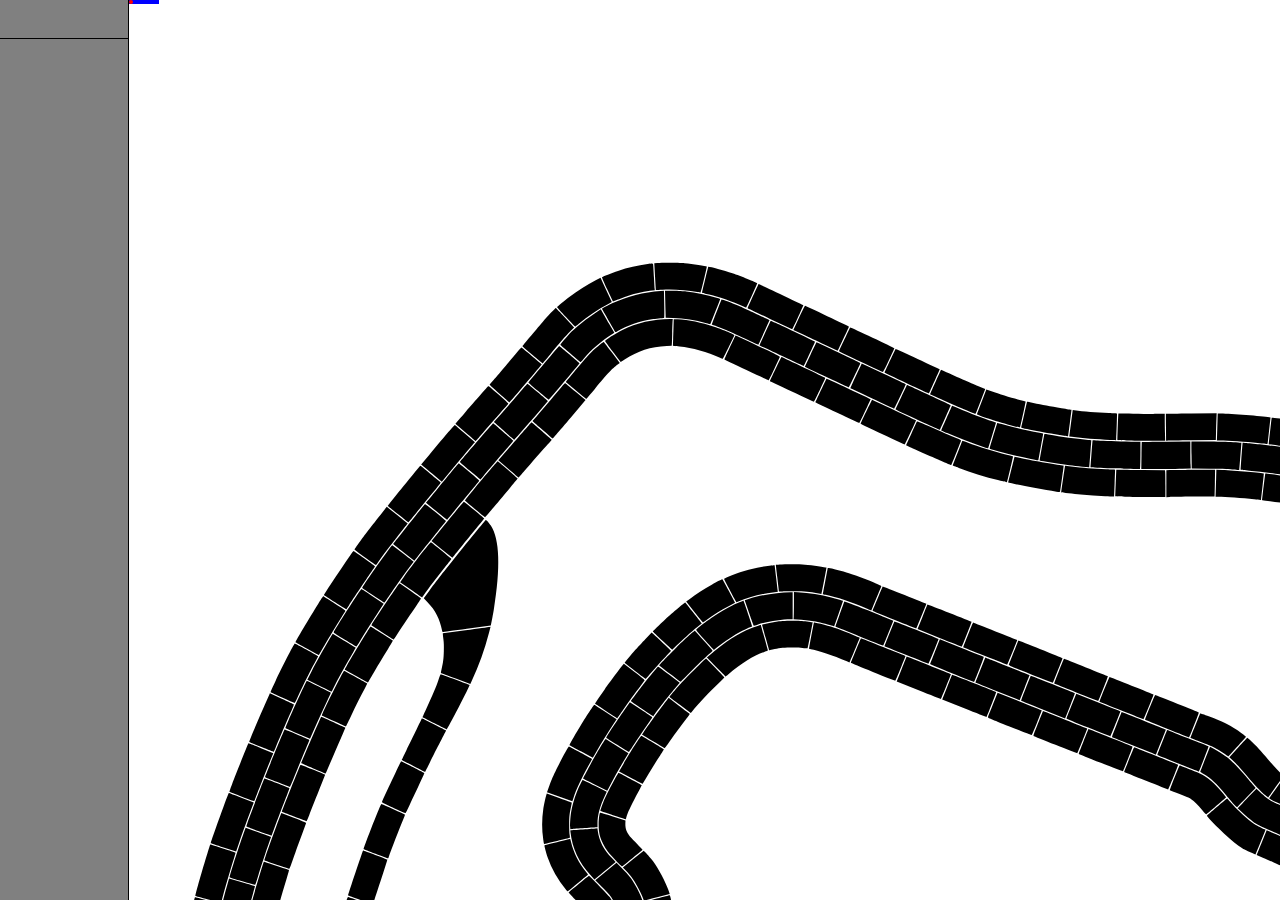
==== misc/editor/editor.html @ ff7c52b2 "Adding first basic version of editor" ====
<html>
<head>
<style type="text/css">
html, body {
	margin:0;
	padding:0;
	overflow:hidden;
}

#container {
	display:flex;
	width:100vw;
}

#left-bar {
	width:10vw;
	background:grey;
}

#cell-indicator {
	display:flex;
	justify-content:center;
	align-items:center;
	height:30px;
	padding:4px 8px;
	border-bottom:1px solid black;
}

#main-frame {
	flex-grow:0;
	width:90vw;
	height:100vh;
	border-left:1px solid black;
	overflow:auto;
	position:relative;
}

#center-indicator {
	position:absolute;
	width:4px;
	height:4px;
	background:red;
	border-radius:50%;
	pointer-events:none;
}

#direction-indicator {
	position:absolute;
	width:30px;
	height:4px;
	background:blue;
	pointer-events:none;
}
</style>
<body>

<div id="container">
	<div id="left-bar">
		<div id="cell-indicator"></div>
	</div>
	<div id="main-frame">
		<div id="direction-indicator"></div>
		<div id="center-indicator"></div>
	</div>
</div>

<script type="text/javascript">
const BOARD = 'monaco';

let $ = (id) => document.getElementById(id);

// Create obj loading external svg
let obj = document.createElement('object');
obj.data = BOARD + ".svg";
obj.type = "image/svg+xml";
obj.id = "board";
$("main-frame").appendChild(obj);

function computeCenterOfMass(path){
	const M = 40;
	let pathLength = Math.floor(path.getTotalLength());
	let totX = 0, totY = 0;
	for(let i = 0; i < M; i++){
		let pos = path.getPointAtLength(i * pathLength / M);
		totX += pos.x;
		totY += pos.y;
	}

	return {
		x: totX / M,
		y: totY / M,
	}
}


/*
function findLineByLeastSquares(path) {
		const M = 100;
		let values_x = [], values_y = [];
		let pathLength = Math.floor(path.getTotalLength());
		for(let i = 0; i < M; i++){
			let pos = path.getPointAtLength(Math.random() * pathLength);
			values_x.push(pos.x);
			values_y.push(pos.y);
		}

    var x_sum = 0;
    var y_sum = 0;
    var xy_sum = 0;
    var xx_sum = 0;
    var count = 0;

    var x = 0;
    var y = 0;
    var values_length = M;
    for (let i = 0; i< values_length; i++) {
        x = values_x[i];
        y = values_y[i];
        x_sum+= x;
        y_sum+= y;
        xx_sum += x*x;
        xy_sum += x*y;
        count++;
    }

    var m = (count*xy_sum - x_sum*y_sum) / (count*xx_sum - x_sum*x_sum);
    var b = (y_sum/count) - (m*x_sum)/count;
		return m;
}
*/

function dist2(pos1, pos2){
	return (pos1.x - pos2.x)*(pos1.x - pos2.x) + (pos1.y - pos2.y)*(pos1.y - pos2.y);
}

function findLine(cell) {
		let pathLength = Math.floor(cell.getTotalLength());
		const M = 200;
		let minDist = pathLength*pathLength;
		let minPos1 = null;
		let minI = 0;
		for(let i = 0; i < M; i++){
			let pos = cell.getPointAtLength(i * pathLength / M);
			let d = dist2(pos, cell.center);
			if(d < minDist){
				minDist = d;
				minPos1 = pos;
				minI = i;
			}
		}

		minDist = pathLength*pathLength;
		let minPos2 = null;
		for(let i = minI + M/2 - M/5; i < minI + M/2 + M/5; i++){
			let pos = cell.getPointAtLength((i % M) * pathLength / M);
			let d = dist2(pos, cell.center);
			if(d < minDist){
				minDist = d;
				minPos2 = pos;
			}
		}

		return - (minPos2.x - minPos1.x) / (minPos2.y - minPos1.y);
}



obj.onload = () => {
	// Find the cells
	let svg = board.contentDocument.querySelector("svg");
	let paths = [...svg.querySelectorAll("path")];
	let cells = {};
	paths.forEach(cell => {
		// Remove the "path" prefix auto-added by Inkscape
		let id = parseInt(cell.id.substr(4));
		cells[id] = cell;
		cell.center = computeCenterOfMass(cell);

		cell.addEventListener("mouseenter", () => {
			$('cell-indicator').innerHTML = id;
			let box = cell.getBBox();
			$('center-indicator').style.left = (cell.center.x - 2) + "px";
			$('center-indicator').style.top = (cell.center.y - 2) + "px";


			let m = findLine(cell);
			let rotation = Math.atan2(m, 1) * 180 / Math.PI;
			$('direction-indicator').style.left = (cell.center.x - 15) + "px";
			$('direction-indicator').style.top = (cell.center.y - 2) + "px";
			$('direction-indicator').style.transform = `rotate(${rotation}deg)`;

			cell.style.fill = "gray";
		});
		cell.addEventListener("mouseleave", () => {
			$('cell-indicator').innerHTML = '';
			cell.style.fill = "black";
		});
	});
	console.log(paths);

};



//		 	<image x="0" y="0" width="4304" height="2813" href="formula.jpeg" draggable="false" />
// 	<img src="testFormulaD/formula.jpeg" id="img" />

/*
var xmlns = "http://www.w3.org/2000/svg";

monacoBoard.forEach(cell => {
	var polygon = document.createElementNS(xmlns, "polygon");
	let points = [];
	for(var i = 0; i < cell.box.length; i++){
		points.push(cell.box[i][0][0] + ", " + cell.box[i][0][1]);
	}

	polygon.setAttribute("points", points.join(","));
	document.getElementById("svg").querySelector('#group').appendChild(polygon);
});

var data = (new XMLSerializer()).serializeToString(document.getElementById("svg"));
console.log(data);
*/
</script>

</body>
</html>
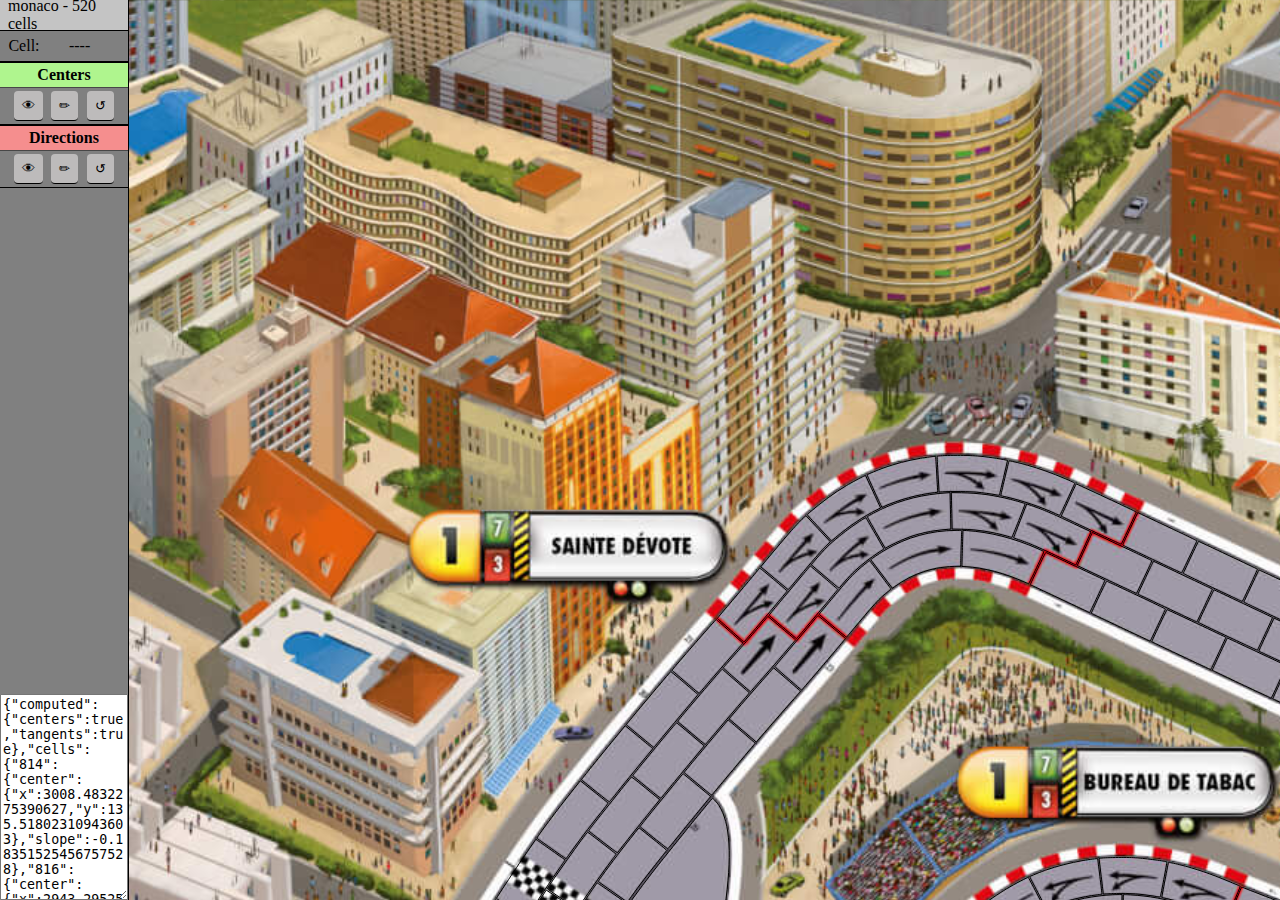
==== commit f77f0d80: "Refactor editor + add "edit center" feature + fit circuit image perfectly" ====
--- a/misc/editor/editor.html
+++ b/misc/editor/editor.html
@@ -1,228 +1,41 @@
+<!DOCTYPE html>
 <html>
-<head>
-<style type="text/css">
-html, body {
-	margin:0;
-	padding:0;
-	overflow:hidden;
-}
+  <head>
+    <link rel="stylesheet" href="style.css" />
+  </head>
+  <body>
+    <div id="container">
+      <div id="left-bar">
+        <div id="circuit-info"></div>
+        <div id="cell-indicator">
+          Cell: <span id="cell-indicator-counter">----</span>
+        </div>
+        <div class="section" id="section-centers">
+          <h2>Centers</h2>
+          <div class="toolbar">
+            <button id="show-centers">👁</button>
+            <button id="edit-centers">✏</button>
+            <button id="generate-centers">↺</button>
+          </div>
+        </div>
+        <div class="section" id="section-directions">
+          <h2>Directions</h2>
+          <div class="toolbar">
+            <button id="show-directions">👁</button>
+            <button id="edit-directions">✏</button>
+            <button id="generate-directions">↺</button>
+          </div>
+        </div>
 
-#container {
-	display:flex;
-	width:100vw;
-}
+        <div id="filler"></div>
+        <textarea id="data"></textarea>
+      </div>
+      <div id="main-frame">
+        <div id="centers"></div>
+      </div>
+    </div>
 
-#left-bar {
-	width:10vw;
-	background:grey;
-}
-
-#cell-indicator {
-	display:flex;
-	justify-content:center;
-	align-items:center;
-	height:30px;
-	padding:4px 8px;
-	border-bottom:1px solid black;
-}
-
-#main-frame {
-	flex-grow:0;
-	width:90vw;
-	height:100vh;
-	border-left:1px solid black;
-	overflow:auto;
-	position:relative;
-}
-
-#center-indicator {
-	position:absolute;
-	width:4px;
-	height:4px;
-	background:red;
-	border-radius:50%;
-	pointer-events:none;
-}
-
-#direction-indicator {
-	position:absolute;
-	width:30px;
-	height:4px;
-	background:blue;
-	pointer-events:none;
-}
-</style>
-<body>
-
-<div id="container">
-	<div id="left-bar">
-		<div id="cell-indicator"></div>
-	</div>
-	<div id="main-frame">
-		<div id="direction-indicator"></div>
-		<div id="center-indicator"></div>
-	</div>
-</div>
-
-<script type="text/javascript">
-const BOARD = 'monaco';
-
-let $ = (id) => document.getElementById(id);
-
-// Create obj loading external svg
-let obj = document.createElement('object');
-obj.data = BOARD + ".svg";
-obj.type = "image/svg+xml";
-obj.id = "board";
-$("main-frame").appendChild(obj);
-
-function computeCenterOfMass(path){
-	const M = 40;
-	let pathLength = Math.floor(path.getTotalLength());
-	let totX = 0, totY = 0;
-	for(let i = 0; i < M; i++){
-		let pos = path.getPointAtLength(i * pathLength / M);
-		totX += pos.x;
-		totY += pos.y;
-	}
-
-	return {
-		x: totX / M,
-		y: totY / M,
-	}
-}
-
-
-/*
-function findLineByLeastSquares(path) {
-		const M = 100;
-		let values_x = [], values_y = [];
-		let pathLength = Math.floor(path.getTotalLength());
-		for(let i = 0; i < M; i++){
-			let pos = path.getPointAtLength(Math.random() * pathLength);
-			values_x.push(pos.x);
-			values_y.push(pos.y);
-		}
-
-    var x_sum = 0;
-    var y_sum = 0;
-    var xy_sum = 0;
-    var xx_sum = 0;
-    var count = 0;
-
-    var x = 0;
-    var y = 0;
-    var values_length = M;
-    for (let i = 0; i< values_length; i++) {
-        x = values_x[i];
-        y = values_y[i];
-        x_sum+= x;
-        y_sum+= y;
-        xx_sum += x*x;
-        xy_sum += x*y;
-        count++;
-    }
-
-    var m = (count*xy_sum - x_sum*y_sum) / (count*xx_sum - x_sum*x_sum);
-    var b = (y_sum/count) - (m*x_sum)/count;
-		return m;
-}
-*/
-
-function dist2(pos1, pos2){
-	return (pos1.x - pos2.x)*(pos1.x - pos2.x) + (pos1.y - pos2.y)*(pos1.y - pos2.y);
-}
-
-function findLine(cell) {
-		let pathLength = Math.floor(cell.getTotalLength());
-		const M = 200;
-		let minDist = pathLength*pathLength;
-		let minPos1 = null;
-		let minI = 0;
-		for(let i = 0; i < M; i++){
-			let pos = cell.getPointAtLength(i * pathLength / M);
-			let d = dist2(pos, cell.center);
-			if(d < minDist){
-				minDist = d;
-				minPos1 = pos;
-				minI = i;
-			}
-		}
-
-		minDist = pathLength*pathLength;
-		let minPos2 = null;
-		for(let i = minI + M/2 - M/5; i < minI + M/2 + M/5; i++){
-			let pos = cell.getPointAtLength((i % M) * pathLength / M);
-			let d = dist2(pos, cell.center);
-			if(d < minDist){
-				minDist = d;
-				minPos2 = pos;
-			}
-		}
-
-		return - (minPos2.x - minPos1.x) / (minPos2.y - minPos1.y);
-}
-
-
-
-obj.onload = () => {
-	// Find the cells
-	let svg = board.contentDocument.querySelector("svg");
-	let paths = [...svg.querySelectorAll("path")];
-	let cells = {};
-	paths.forEach(cell => {
-		// Remove the "path" prefix auto-added by Inkscape
-		let id = parseInt(cell.id.substr(4));
-		cells[id] = cell;
-		cell.center = computeCenterOfMass(cell);
-
-		cell.addEventListener("mouseenter", () => {
-			$('cell-indicator').innerHTML = id;
-			let box = cell.getBBox();
-			$('center-indicator').style.left = (cell.center.x - 2) + "px";
-			$('center-indicator').style.top = (cell.center.y - 2) + "px";
-
-
-			let m = findLine(cell);
-			let rotation = Math.atan2(m, 1) * 180 / Math.PI;
-			$('direction-indicator').style.left = (cell.center.x - 15) + "px";
-			$('direction-indicator').style.top = (cell.center.y - 2) + "px";
-			$('direction-indicator').style.transform = `rotate(${rotation}deg)`;
-
-			cell.style.fill = "gray";
-		});
-		cell.addEventListener("mouseleave", () => {
-			$('cell-indicator').innerHTML = '';
-			cell.style.fill = "black";
-		});
-	});
-	console.log(paths);
-
-};
-
-
-
-//		 	<image x="0" y="0" width="4304" height="2813" href="formula.jpeg" draggable="false" />
-// 	<img src="testFormulaD/formula.jpeg" id="img" />
-
-/*
-var xmlns = "http://www.w3.org/2000/svg";
-
-monacoBoard.forEach(cell => {
-	var polygon = document.createElementNS(xmlns, "polygon");
-	let points = [];
-	for(var i = 0; i < cell.box.length; i++){
-		points.push(cell.box[i][0][0] + ", " + cell.box[i][0][1]);
-	}
-
-	polygon.setAttribute("points", points.join(","));
-	document.getElementById("svg").querySelector('#group').appendChild(polygon);
-});
-
-var data = (new XMLSerializer()).serializeToString(document.getElementById("svg"));
-console.log(data);
-*/
-</script>
-
-</body>
+    <script type="text/javascript" src="circuits.js"></script>
+    <script type="text/javascript" src="script.js"></script>
+  </body>
 </html>
--- a/misc/editor/style.css
+++ b/misc/editor/style.css
@@ -0,0 +1,137 @@
+html,
+body {
+    margin: 0;
+    padding: 0;
+    overflow: hidden;
+}
+
+#container {
+    display: flex;
+    width: 100vw;
+}
+
+#left-bar {
+    width: 10vw;
+    background: grey;
+    display: flex;
+    flex-flow: column;
+}
+
+div.section {
+    border-top: 1px solid black;
+    border-bottom: 1px solid black;
+}
+
+div.section h2 {
+    margin: 0;
+    font-size: 16px;
+    text-align: center;
+    padding: 3px;
+    border-bottom: 1px solid rgb(71, 71, 71);
+    background: rgb(245, 142, 142);
+}
+
+div.section.computed h2 {
+    background: rgb(175, 245, 142);
+}
+
+div.section .toolbar {
+    display: flex;
+    align-items: center;
+    justify-content: space-around;
+    margin: 3px 10px;
+}
+
+div.section .toolbar button {
+    border-radius: 4px;
+    background: rgb(189, 187, 187);
+    padding: 4px 8px;
+    border: 0;
+    border-bottom: 1px solid black;
+    height: 30px;
+}
+div.section .toolbar button:hover {
+    background: rgb(150, 150, 150);
+}
+
+div.section .toolbar button.active {
+    background: rgb(175, 245, 142);
+}
+
+#circuit-info,
+#cell-indicator {
+    display: flex;
+    justify-content: center;
+    align-items: center;
+    height: 22px;
+    padding: 4px 8px;
+    border-bottom: 1px solid black;
+}
+
+#cell-indicator-counter {
+    display: inline-block;
+    width: 80px;
+    text-align: center;
+}
+
+#circuit-info {
+    background: rgb(196, 196, 196);
+}
+
+#filler {
+    flex-grow: 1;
+}
+
+textarea {
+    height: 200px;
+}
+
+#main-frame {
+    flex-grow: 0;
+    width: 90vw;
+    height: 100vh;
+    border-left: 1px solid black;
+    overflow: auto;
+    position: relative;
+}
+
+object {
+    background-size: 100%;
+}
+
+#centers {
+    position: relative;
+    pointer-events: none;
+}
+.center-indicator {
+    position: absolute;
+    width: 4px;
+    height: 4px;
+    border-radius: 50%;
+}
+#main-frame.show-centers .center-indicator {
+    background: red;
+}
+
+.direction-indicator {
+    position: absolute;
+    width: 20px;
+    height: 2px;
+    background: blue;
+    transform-origin: -2px 1px;
+    top: 1px;
+    left: 4px;
+}
+
+.direction-indicator::after {
+    content: "";
+    display: block;
+    width: 0;
+    height: 0;
+    border-top: 6px solid transparent;
+    border-bottom: 6px solid transparent;
+    border-left: 6px solid blue;
+    position: absolute;
+    right: -3px;
+    top: -5px;
+}
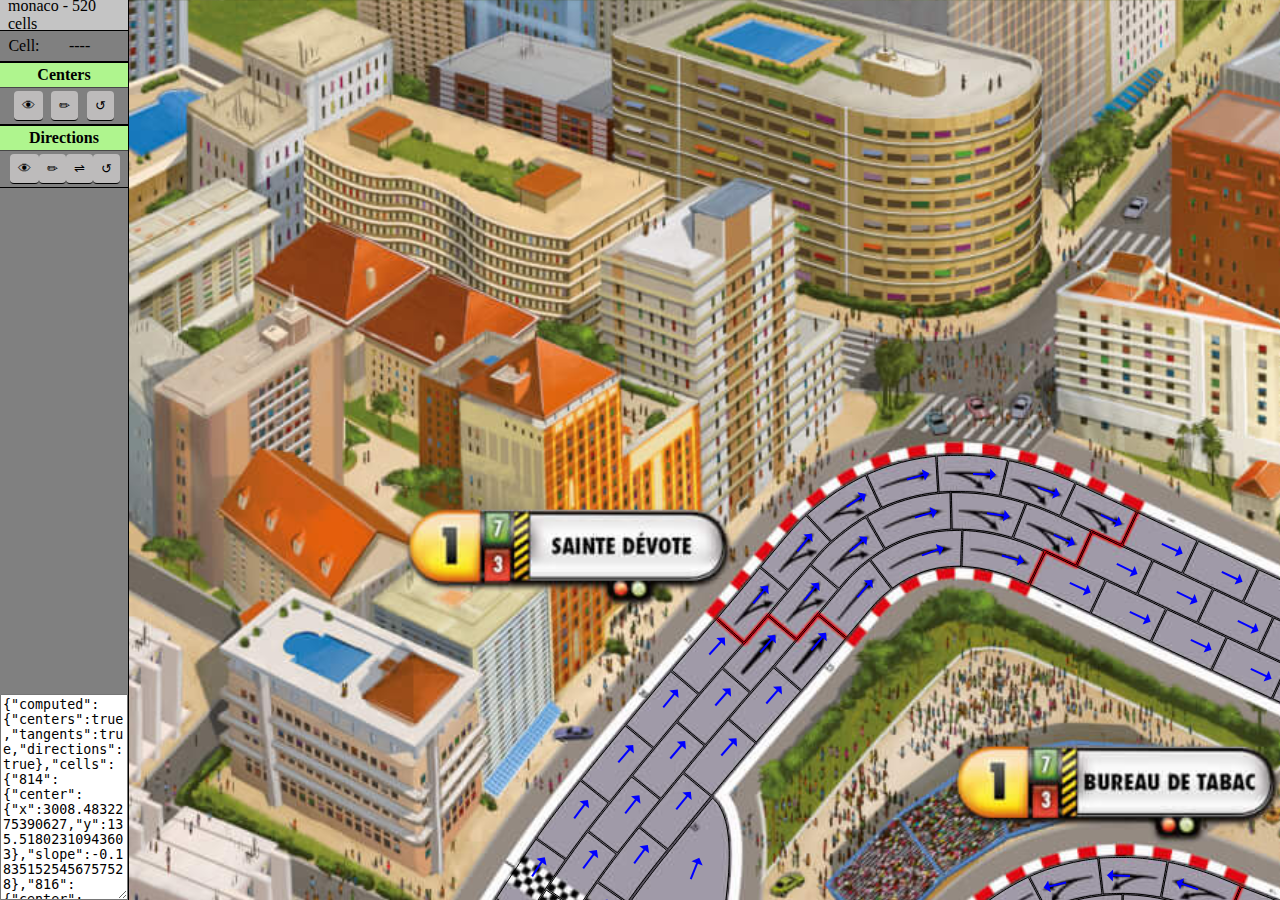
==== commit 2307ed19: "Add "flip a cell direction" feature." ====
--- a/misc/editor/editor.html
+++ b/misc/editor/editor.html
@@ -23,6 +23,7 @@
           <div class="toolbar">
             <button id="show-directions">👁</button>
             <button id="edit-directions">✏</button>
+            <button id="swap-directions">⇌</button>
             <button id="generate-directions">↺</button>
           </div>
         </div>
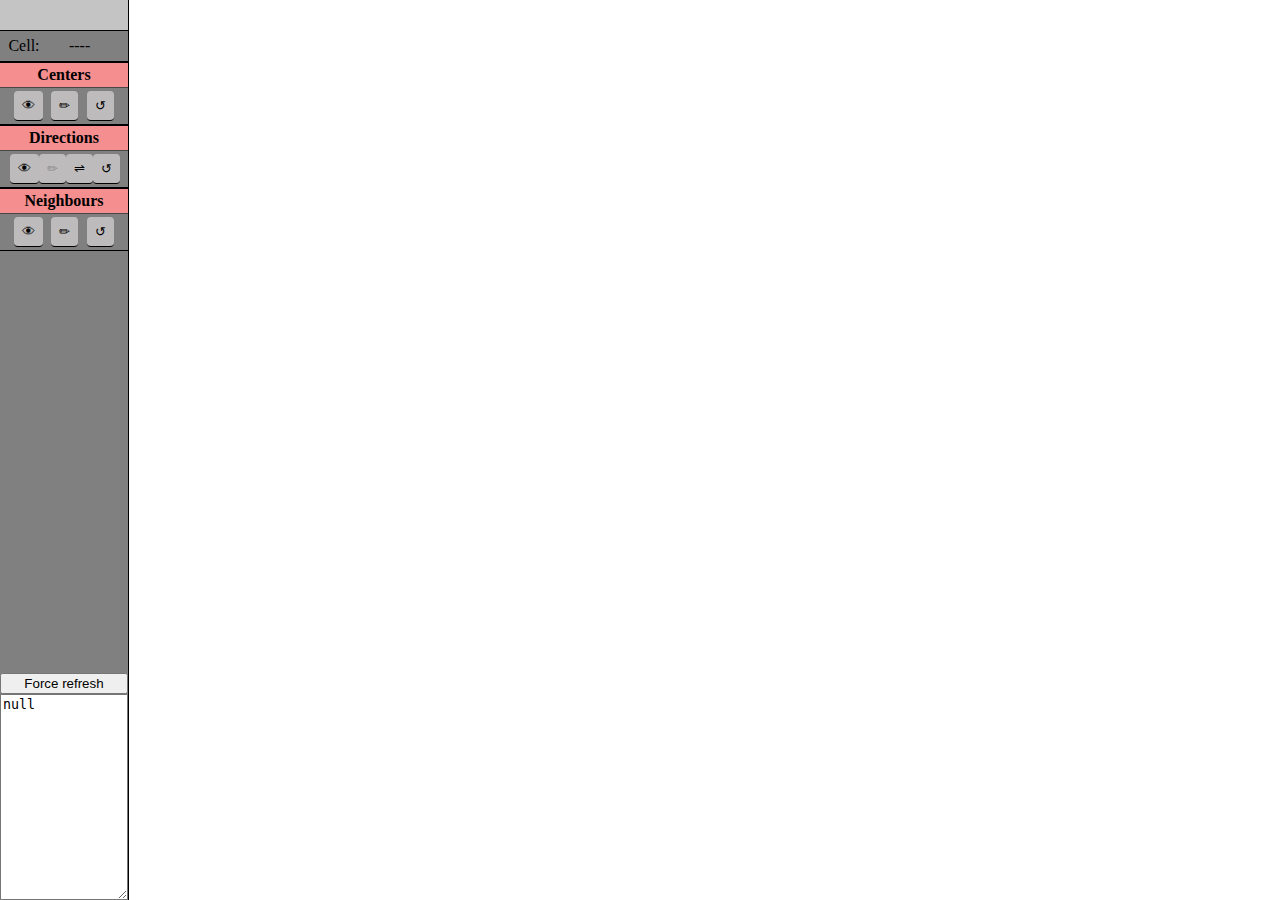
==== commit 36a0bf80: "Add neighbours computation" ====
--- a/misc/editor/editor.html
+++ b/misc/editor/editor.html
@@ -22,13 +22,28 @@
           <h2>Directions</h2>
           <div class="toolbar">
             <button id="show-directions">👁</button>
-            <button id="edit-directions">✏</button>
+            <button
+              id="edit-directions"
+              disabled="disabled"
+              style="pointer-events: none"
+            >
+              ✏
+            </button>
             <button id="swap-directions">⇌</button>
             <button id="generate-directions">↺</button>
           </div>
         </div>
+        <div class="section" id="section-neighbours">
+          <h2>Neighbours</h2>
+          <div class="toolbar">
+            <button id="show-neighbours">👁</button>
+            <button id="edit-neighbours">✏</button>
+            <button id="generate-neighbours">↺</button>
+          </div>
+        </div>
 
         <div id="filler"></div>
+        <button id="force-refresh">Force refresh</button>
         <textarea id="data"></textarea>
       </div>
       <div id="main-frame">
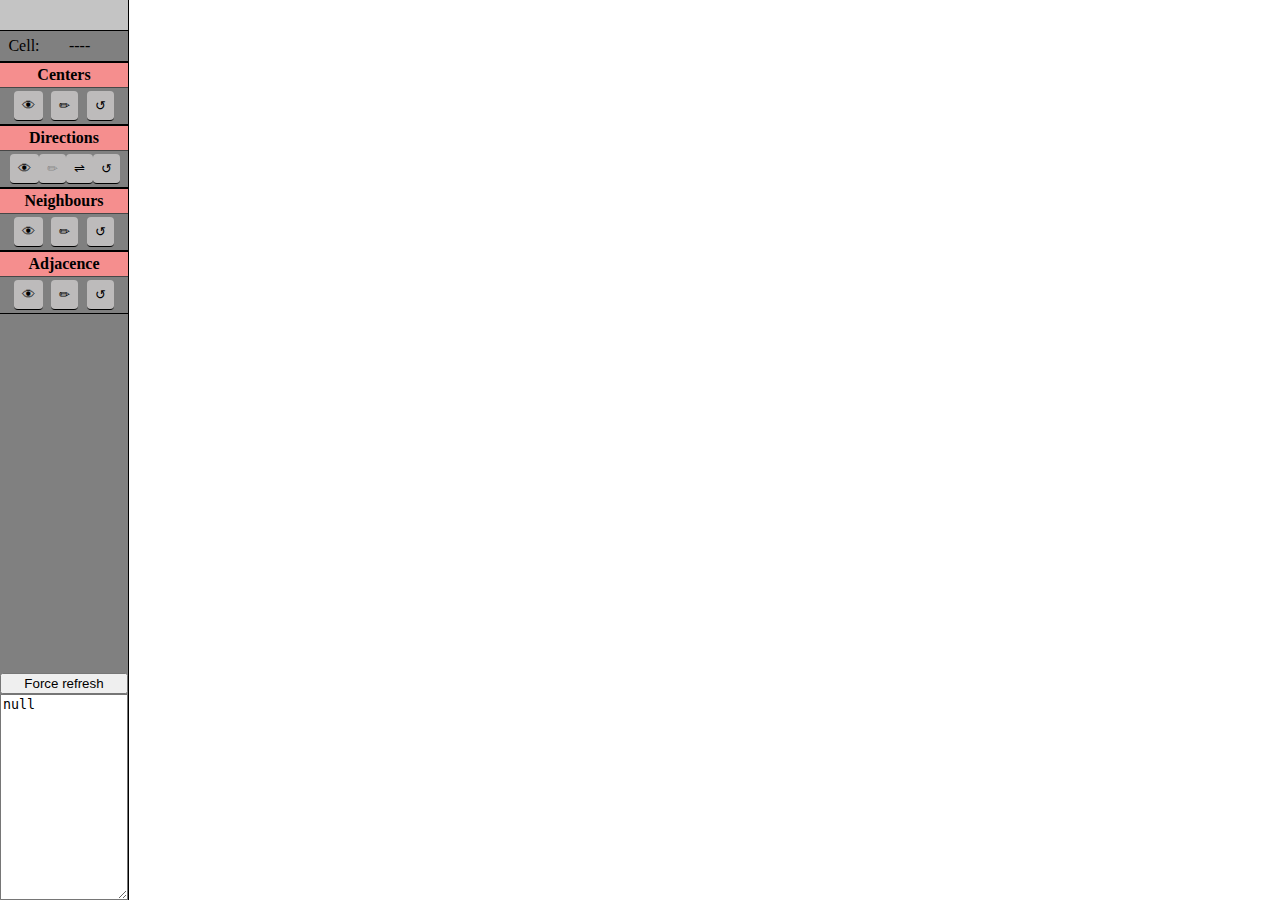
==== commit 8859906f: "Add adjacence computation/edit" ====
--- a/misc/editor/editor.html
+++ b/misc/editor/editor.html
@@ -41,6 +41,14 @@
             <button id="generate-neighbours">↺</button>
           </div>
         </div>
+        <div class="section" id="section-adjacence">
+          <h2>Adjacence</h2>
+          <div class="toolbar">
+            <button id="show-adjacence">👁</button>
+            <button id="edit-adjacence">✏</button>
+            <button id="generate-adjacence">↺</button>
+          </div>
+        </div>
 
         <div id="filler"></div>
         <button id="force-refresh">Force refresh</button>
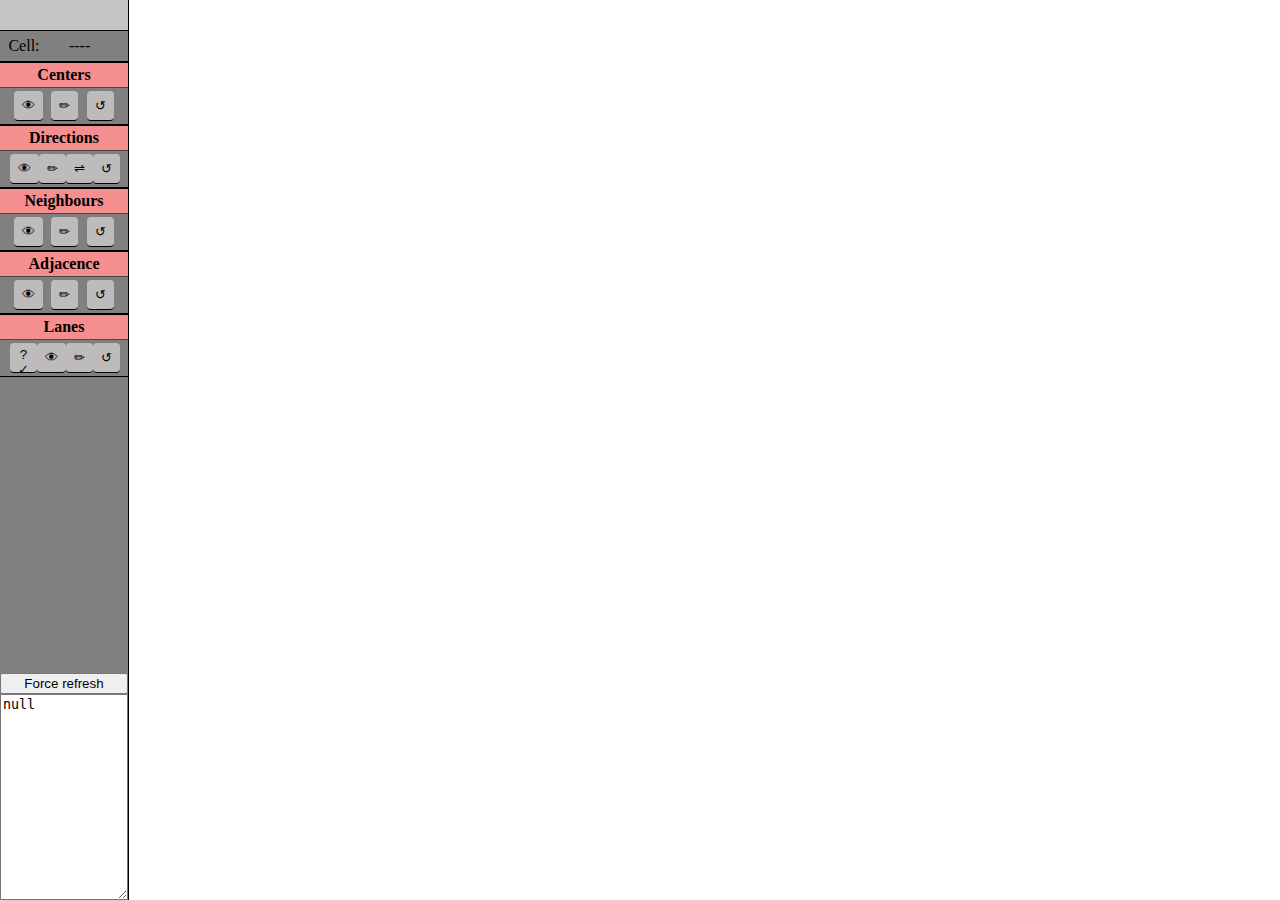
==== commit 508b9567: "Better highlighting + check lanes" ====
--- a/misc/editor/editor.html
+++ b/misc/editor/editor.html
@@ -22,13 +22,7 @@
           <h2>Directions</h2>
           <div class="toolbar">
             <button id="show-directions">👁</button>
-            <button
-              id="edit-directions"
-              disabled="disabled"
-              style="pointer-events: none"
-            >
-              ✏
-            </button>
+            <button id="edit-directions">✏</button>
             <button id="swap-directions">⇌</button>
             <button id="generate-directions">↺</button>
           </div>
@@ -49,6 +43,15 @@
             <button id="generate-adjacence">↺</button>
           </div>
         </div>
+        <div class="section" id="section-lanes">
+          <h2>Lanes</h2>
+          <div class="toolbar">
+            <button id="check-lanes">?✓</button>
+            <button id="show-lanes">👁</button>
+            <button id="edit-lanes">✏</button>
+            <button id="generate-lanes">↺</button>
+          </div>
+        </div>
 
         <div id="filler"></div>
         <button id="force-refresh">Force refresh</button>
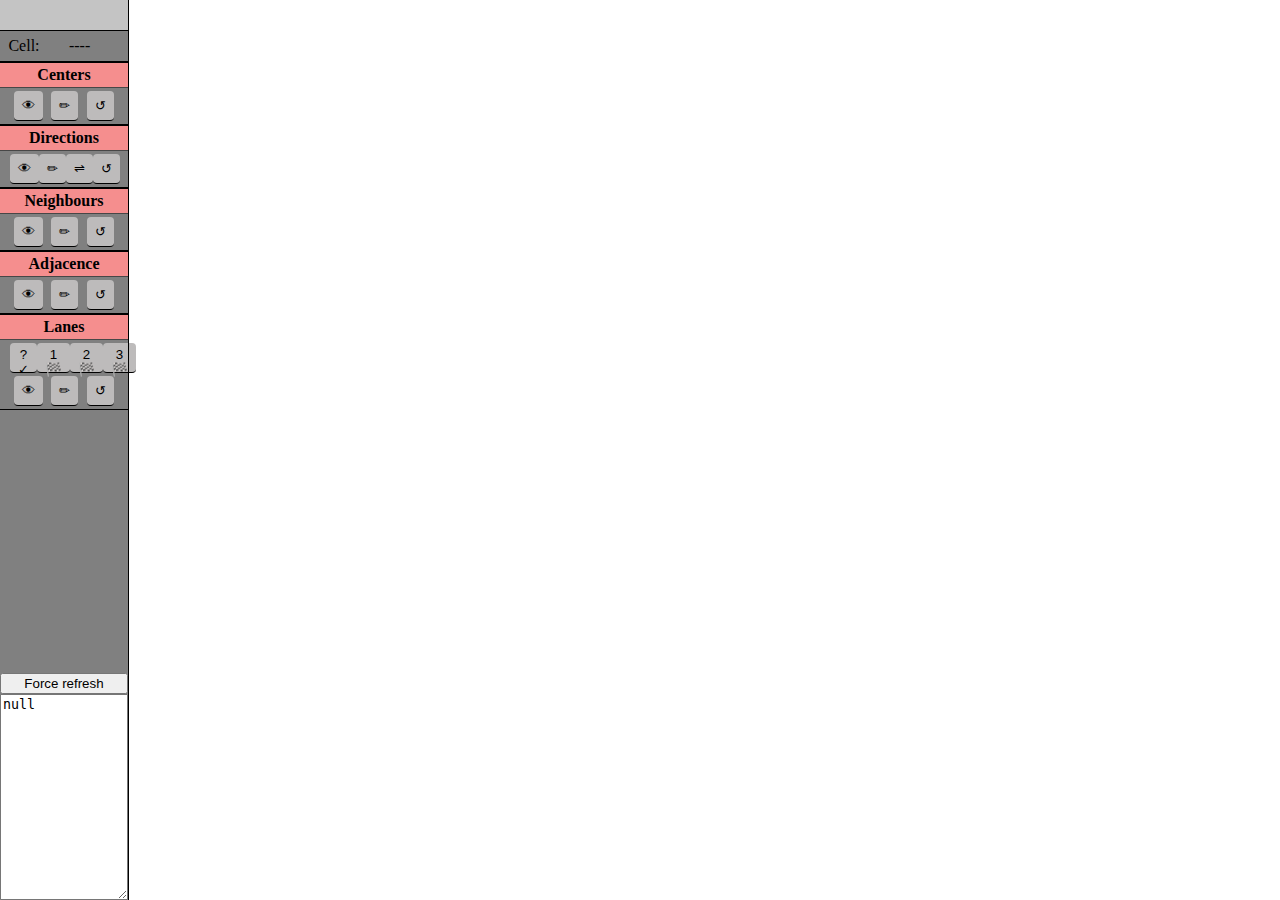
==== commit 6ce291d3: "Compute lanes" ====
--- a/misc/editor/editor.html
+++ b/misc/editor/editor.html
@@ -47,6 +47,11 @@
           <h2>Lanes</h2>
           <div class="toolbar">
             <button id="check-lanes">?✓</button>
+            <button id="end1-lanes">1🏁</button>
+            <button id="end2-lanes">2🏁</button>
+            <button id="end3-lanes">3🏁</button>
+          </div>
+          <div class="toolbar">
             <button id="show-lanes">👁</button>
             <button id="edit-lanes">✏</button>
             <button id="generate-lanes">↺</button>
--- a/misc/editor/style.css
+++ b/misc/editor/style.css
@@ -113,6 +113,19 @@
     background: red;
 }
 
+/* #main-frame.show-lanes .center-indicator[data-lane="1"] {
+    background: orange;
+    border: 2px solid orange;
+}
+#main-frame.show-lanes .center-indicator[data-lane="2"] {
+    background: rgb(212, 59, 212);
+    border: 2px solid rgb(212, 59, 212);
+}
+#main-frame.show-lanes .center-indicator[data-lane="3"] {
+    background: yellow;
+    border: 2px solid yellow;
+} */
+
 .direction-indicator {
     position: absolute;
     width: 20px;
@@ -135,3 +148,35 @@
     right: -3px;
     top: -5px;
 }
+
+#main-frame.show-lanes .center-indicator[data-lane="1"] .direction-indicator {
+    background: rgb(243, 111, 24);
+}
+#main-frame.show-lanes .center-indicator[data-lane="2"] .direction-indicator {
+    background: rgb(212, 59, 212);
+}
+#main-frame.show-lanes .center-indicator[data-lane="3"] .direction-indicator {
+    background: yellow;
+}
+#main-frame.show-lanes .center-indicator[data-lane="1"] .direction-indicator::after {
+    border-left-color: rgb(243, 111, 24);
+}
+#main-frame.show-lanes .center-indicator[data-lane="2"] .direction-indicator::after {
+    border-left-color: rgb(212, 59, 212);
+}
+#main-frame.show-lanes .center-indicator[data-lane="3"] .direction-indicator::after {
+    border-left-color: yellow;
+}
+
+.lane-end-indicator {
+    background: white;
+    width: 20px;
+    height: 18px;
+    border-radius: 4px;
+    border: 1px solid black;
+    font-size: 11px;
+    position: absolute;
+    top: -9px;
+    left: -10px;
+    line-height: 18px;
+}
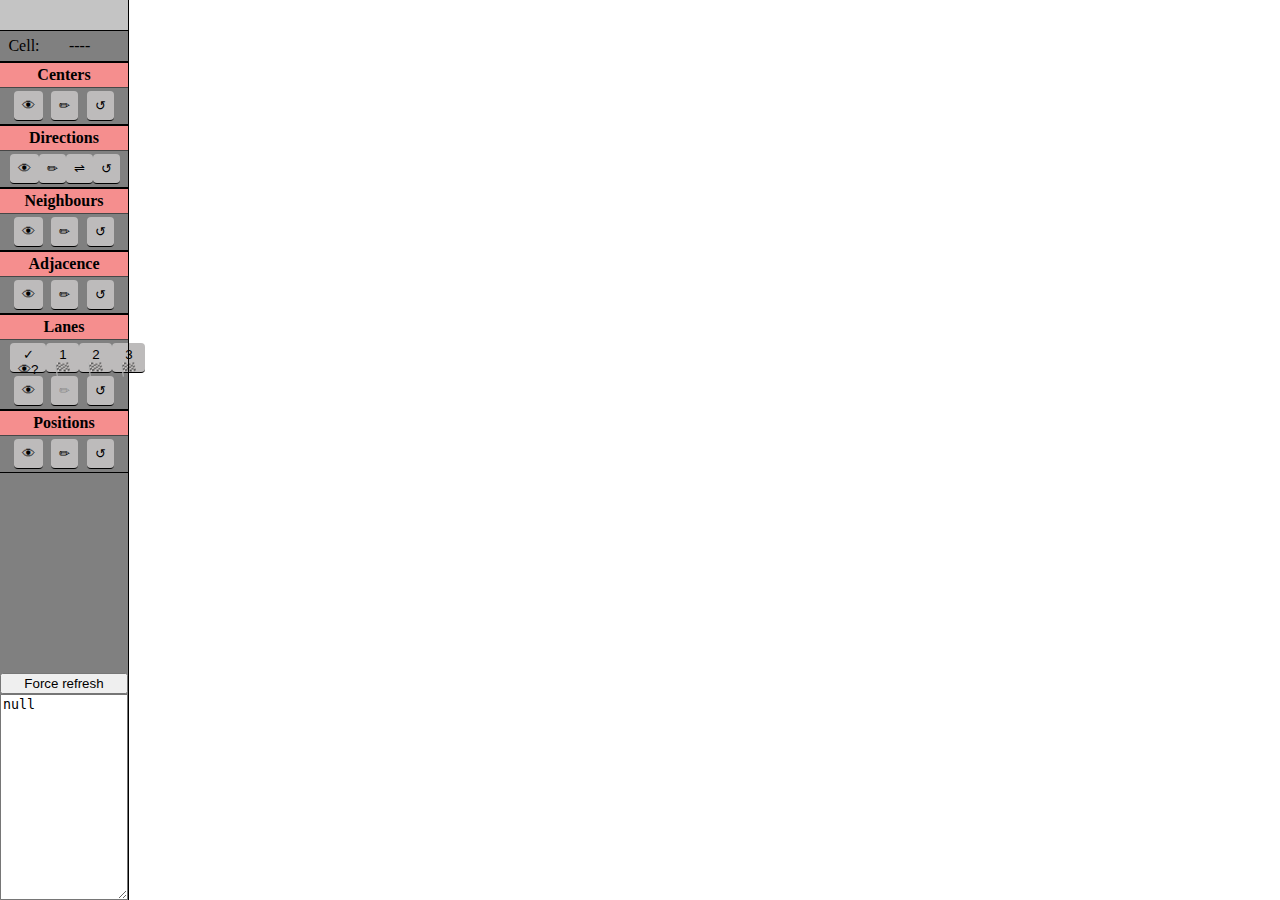
==== commit 484d4e59: "Compute/edit positions" ====
--- a/misc/editor/editor.html
+++ b/misc/editor/editor.html
@@ -46,15 +46,29 @@
         <div class="section" id="section-lanes">
           <h2>Lanes</h2>
           <div class="toolbar">
-            <button id="check-lanes">?✓</button>
+            <button id="check-lanes">✓👁?</button>
             <button id="end1-lanes">1🏁</button>
             <button id="end2-lanes">2🏁</button>
             <button id="end3-lanes">3🏁</button>
           </div>
           <div class="toolbar">
             <button id="show-lanes">👁</button>
-            <button id="edit-lanes">✏</button>
+            <button
+              id="edit-lanes"
+              disabled="disabled"
+              style="pointer-events: none"
+            >
+              ✏
+            </button>
             <button id="generate-lanes">↺</button>
+          </div>
+        </div>
+        <div class="section" id="section-positions">
+          <h2>Positions</h2>
+          <div class="toolbar">
+            <button id="show-positions">👁</button>
+            <button id="edit-positions">✏</button>
+            <button id="generate-positions">↺</button>
           </div>
         </div>
 
--- a/misc/editor/style.css
+++ b/misc/editor/style.css
@@ -112,6 +112,21 @@
 #main-frame.show-centers .center-indicator {
     background: red;
 }
+#main-frame.show-positions .center-indicator::before {
+    content: attr(data-position);
+    background: white;
+    width: auto;
+    padding: 1px 2px;
+    height: 18px;
+    border-radius: 4px;
+    border: 1px solid black;
+    font-size: 11px;
+    position: absolute;
+    top: -9px;
+    left: -10px;
+    line-height: 18px;
+    z-index: 10;
+}
 
 /* #main-frame.show-lanes .center-indicator[data-lane="1"] {
     background: orange;
